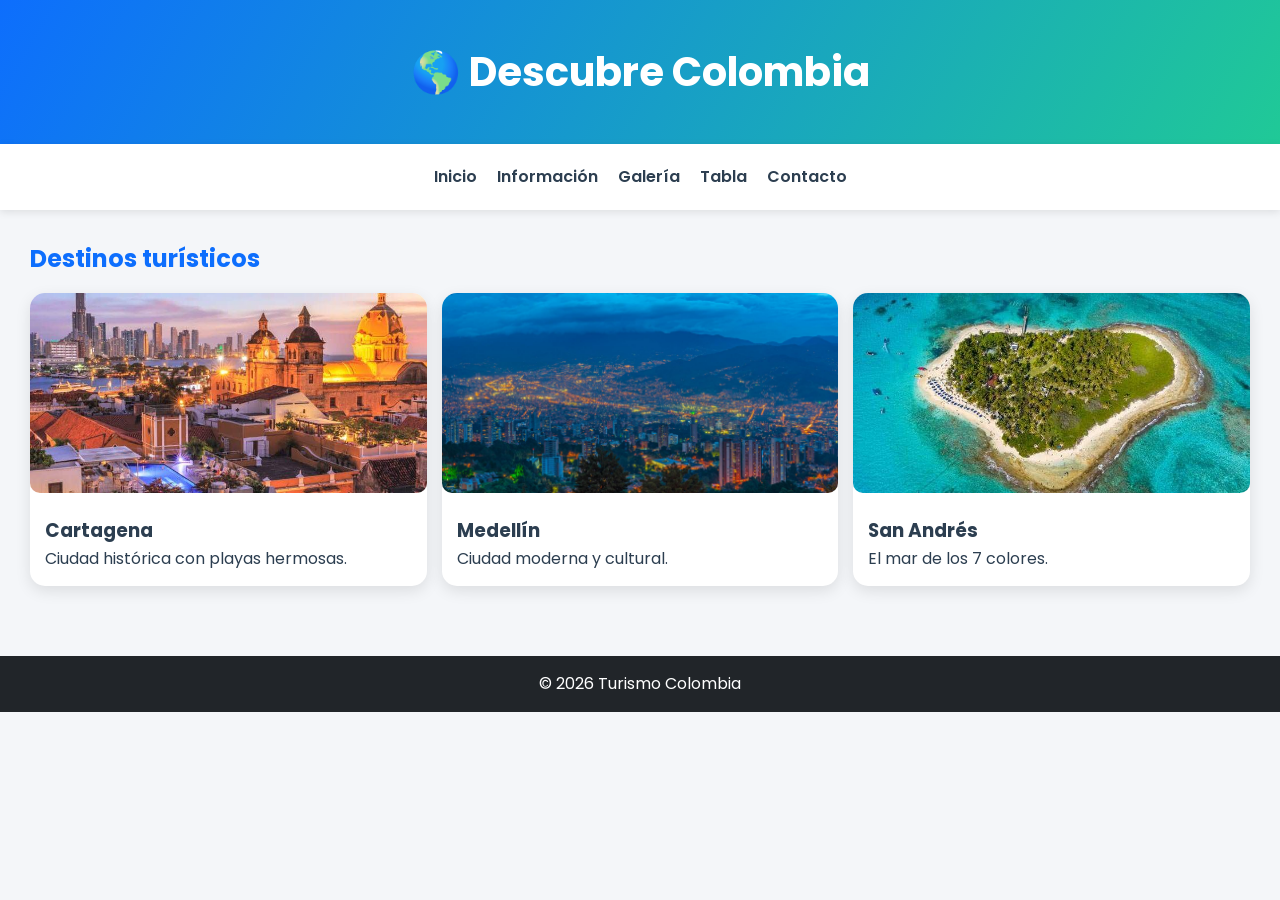
==== index.html @ 143d5731 "Add files via upload" ====
<!DOCTYPE html>
<html lang="es">
<head>
<meta charset="UTF-8">
<meta name="viewport" content="width=device-width, initial-scale=1.0">

<meta name="description" content="Portal turístico de Colombia">
<meta name="keywords" content="turismo, Colombia, viajes">
<meta name="author" content="Juan Manuel">

<!-- Open Graph -->
<meta property="og:title" content="Descubre Colombia">
<meta property="og:description" content="Explora destinos turísticos increíbles">

<!-- 🔥 FIX YOUTUBE -->
<meta name="referrer" content="strict-origin-when-cross-origin">

<title>Descubre Colombia</title>

<link rel="stylesheet" href="css/style.css">
<link href="https://fonts.googleapis.com/css2?family=Poppins&display=swap" rel="stylesheet">
</head>

<body>

<header>
<h1>🌎 Descubre Colombia</h1>
</header>

<nav>
<a href="index.html">Inicio</a>
<a href="informacion.html">Información</a>
<a href="galeria.html">Galería</a>
<a href="tabla.html">Tabla</a>
<a href="contacto.html">Contacto</a>
</nav>

<main>

<section>
<h2>Destinos turísticos</h2>

<div class="galeria">

<div class="card">
<img src="img/cartagena.jpg" alt="Cartagena Colombia">
<div class="card-body">
<h3>Cartagena</h3>
<p>Ciudad histórica con playas hermosas.</p>
</div>
</div>

<div class="card">
<img src="img/medellin.jpg" alt="Medellín Colombia">
<div class="card-body">
<h3>Medellín</h3>
<p>Ciudad moderna y cultural.</p>
</div>
</div>

<div class="card">
<img src="img/andres1.jpg" alt="San Andrés Colombia">
<div class="card-body">
<h3>San Andrés</h3>
<p>El mar de los 7 colores.</p>
</div>
</div>

</div>

</section>

</main>

<footer>
<p>© 2026 Turismo Colombia</p>
</footer>

</body>
</html>
---- css/style.css ----
/* =========================
   VARIABLES
========================= */
:root {
    --color-primario: #0d6efd;
    --color-secundario: #20c997;
    --color-fondo: #f4f6f9;
    --color-texto: #2c3e50;
    --color-blanco: #ffffff;
    --color-sombra: rgba(0,0,0,0.1);

    --fuente: 'Poppins', sans-serif;
}

/* =========================
   RESET
========================= */
* {
    margin: 0;
    padding: 0;
    box-sizing: border-box;
}

/* =========================
   BODY
========================= */
body {
    font-family: var(--fuente);
    background: var(--color-fondo);
    color: var(--color-texto);
    line-height: 1.6;
}

/* =========================
   HEADER
========================= */
header {
    background: linear-gradient(120deg, var(--color-primario), var(--color-secundario));
    color: white;
    text-align: center;
    padding: 40px 20px;
    box-shadow: 0 4px 10px var(--color-sombra);
}

header h1 {
    font-size: 2.5rem;
}

/* =========================
   NAVBAR
========================= */
nav {
    display: flex;
    justify-content: center;
    flex-wrap: wrap;
    background: white;
    padding: 10px;
    box-shadow: 0 2px 8px var(--color-sombra);
}

nav a {
    margin: 10px;
    text-decoration: none;
    color: var(--color-texto);
    font-weight: 600;
    position: relative;
}

nav a::after {
    content: "";
    width: 0;
    height: 3px;
    background: var(--color-primario);
    position: absolute;
    bottom: -5px;
    left: 0;
    transition: 0.3s;
}

nav a:hover::after {
    width: 100%;
}

nav a.active {
    color: var(--color-primario);
    font-weight: bold;
}

/* =========================
   MAIN
========================= */
main {
    padding: 30px;
}

/* =========================
   TITULOS
========================= */
h2 {
    color: var(--color-primario);
    margin-bottom: 15px;
}

/* =========================
   CARDS
========================= */
.card {
    background: var(--color-blanco);
    border-radius: 15px;
    overflow: hidden;
    box-shadow: 0 5px 15px var(--color-sombra);
    transition: 0.3s;
}

.card img {
    width: 100%;
    height: 220px;
    object-fit: cover;
}

.card-body {
    padding: 15px;
}

.card:hover {
    transform: translateY(-8px);
}

/* =========================
   GALERÍA
========================= */
.galeria {
    display: grid;
    grid-template-columns: repeat(3, 1fr);
    gap: 15px;
}

.galeria img {
    width: 100%;
    height: 200px;
    object-fit: cover;
    border-radius: 10px;
    transition: 0.3s;
}

.galeria img:hover {
    transform: scale(1.05);
}

/* =========================
   VIDEO
========================= */
.video-container {
    position: relative;
    padding-bottom: 56.25%;
    height: 0;
    margin-top: 20px;
}

.video-container iframe {
    position: absolute;
    width: 100%;
    height: 100%;
    border-radius: 10px;
    box-shadow: 0 10px 25px rgba(0,0,0,0.2);
}

/* =========================
   TABLA
========================= */
table {
    width: 100%;
    border-collapse: collapse;
    background: white;
    box-shadow: 0 5px 15px var(--color-sombra);
}

thead {
    background: var(--color-primario);
    color: white;
}

th, td {
    padding: 12px;
    text-align: center;
    border-bottom: 1px solid #ddd;
}

tbody tr:hover {
    background: #f1f1f1;
}

tfoot {
    background: #e9ecef;
    font-weight: bold;
}

/* =========================
   FORMULARIO PRO
========================= */
.form-pro {
    max-width: 500px;
    margin: auto;
    background: white;
    padding: 25px;
    border-radius: 12px;
    box-shadow: 0 8px 20px var(--color-sombra);
}

.campo {
    margin-bottom: 15px;
}

.campo label {
    font-weight: 600;
    display: block;
    margin-bottom: 5px;
}

.campo input,
.campo select,
.campo textarea {
    width: 100%;
    padding: 10px;
    border-radius: 6px;
    border: 1px solid #ccc;
    transition: 0.2s;
}

.campo input:focus,
.campo textarea:focus {
    border-color: var(--color-primario);
    outline: none;
}

/* ERRORES */
.error {
    color: red;
    font-size: 0.8rem;
}

/* VALIDACIÓN */
.input-error {
    border: 2px solid red;
}

.input-ok {
    border: 2px solid green;
}

/* CHECKBOX */
.checkbox {
    display: flex;
    align-items: center;
    gap: 10px;
    margin: 10px 0;
}

/* BOTÓN */
button {
    width: 100%;
    padding: 12px;
    border: none;
    background: var(--color-primario);
    color: white;
    font-size: 1rem;
    border-radius: 6px;
    cursor: pointer;
    transition: 0.3s;
}

button:hover {
    background: var(--color-secundario);
}

/* MENSAJE */
#respuesta {
    text-align: center;
    margin-top: 10px;
    font-weight: bold;
}

/* =========================
   FOOTER
========================= */
footer {
    margin-top: 40px;
    background: #212529;
    color: white;
    text-align: center;
    padding: 15px;
}

/* =========================
   RESPONSIVE
========================= */
@media (max-width: 768px) {

    header h1 {
        font-size: 1.8rem;
    }

    nav {
        flex-direction: column;
    }

    .galeria {
        grid-template-columns: 1fr;
    }

    .card img {
        height: 180px;
    }

}
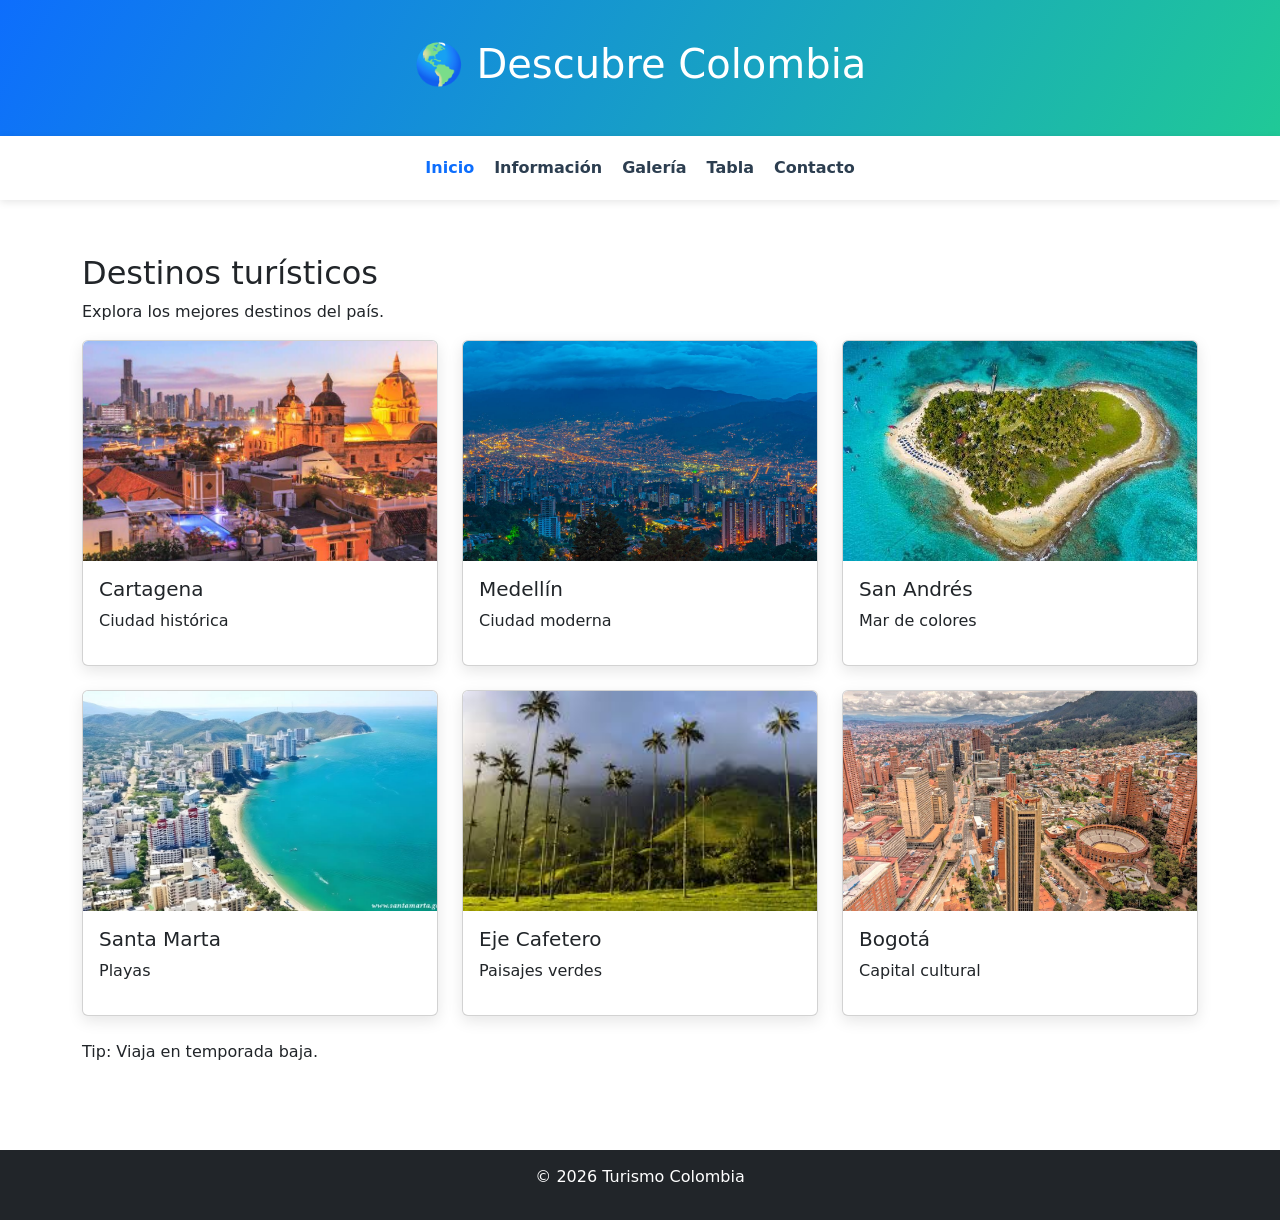
==== commit 09dfefca: "Add files via upload" ====
--- a/index.html
+++ b/index.html
@@ -3,22 +3,16 @@
 <head>
 <meta charset="UTF-8">
 <meta name="viewport" content="width=device-width, initial-scale=1.0">
-
 <meta name="description" content="Portal turístico de Colombia">
 <meta name="keywords" content="turismo, Colombia, viajes">
 <meta name="author" content="Juan Manuel">
-
-<!-- Open Graph -->
 <meta property="og:title" content="Descubre Colombia">
 <meta property="og:description" content="Explora destinos turísticos increíbles">
-
-<!-- 🔥 FIX YOUTUBE -->
 <meta name="referrer" content="strict-origin-when-cross-origin">
-
-<title>Descubre Colombia</title>
+<title>Inicio</title>
 
 <link rel="stylesheet" href="css/style.css">
-<link href="https://fonts.googleapis.com/css2?family=Poppins&display=swap" rel="stylesheet">
+<link href="https://cdn.jsdelivr.net/npm/bootstrap@5.3.0/dist/css/bootstrap.min.css" rel="stylesheet">
 </head>
 
 <body>
@@ -28,47 +22,91 @@
 </header>
 
 <nav>
-<a href="index.html">Inicio</a>
+<a href="index.html" class="active">Inicio</a>
 <a href="informacion.html">Información</a>
 <a href="galeria.html">Galería</a>
 <a href="tabla.html">Tabla</a>
 <a href="contacto.html">Contacto</a>
 </nav>
 
-<main>
+<main class="container mt-4">
 
 <section>
 <h2>Destinos turísticos</h2>
 
-<div class="galeria">
+<article>
+<p>Explora los mejores destinos del país.</p>
+</article>
 
+<div class="row">
+
+<div class="col-md-4 mb-4">
 <div class="card">
-<img src="img/cartagena.jpg" alt="Cartagena Colombia">
+<img src="img/cartagena.jpg" class="card-img-top" alt="Cartagena">
 <div class="card-body">
-<h3>Cartagena</h3>
-<p>Ciudad histórica con playas hermosas.</p>
+<h5>Cartagena</h5>
+<p>Ciudad histórica</p>
+</div>
 </div>
 </div>
 
+<div class="col-md-4 mb-4">
 <div class="card">
-<img src="img/medellin.jpg" alt="Medellín Colombia">
+<img src="img/medellin.jpg" class="card-img-top" alt="Medellín">
 <div class="card-body">
-<h3>Medellín</h3>
-<p>Ciudad moderna y cultural.</p>
+<h5>Medellín</h5>
+<p>Ciudad moderna</p>
+</div>
 </div>
 </div>
 
+<div class="col-md-4 mb-4">
 <div class="card">
-<img src="img/andres1.jpg" alt="San Andrés Colombia">
+<img src="img/andres1.jpg" class="card-img-top" alt="San Andrés">
 <div class="card-body">
-<h3>San Andrés</h3>
-<p>El mar de los 7 colores.</p>
+<h5>San Andrés</h5>
+<p>Mar de colores</p>
+</div>
+</div>
+</div>
+
+<div class="col-md-4 mb-4">
+<div class="card">
+<img src="img/santamarta.jpg" class="card-img-top" alt="Santa Marta">
+<div class="card-body">
+<h5>Santa Marta</h5>
+<p>Playas</p>
+</div>
+</div>
+</div>
+
+<div class="col-md-4 mb-4">
+<div class="card">
+<img src="img/cafetero.jpg" class="card-img-top" alt="Eje Cafetero">
+<div class="card-body">
+<h5>Eje Cafetero</h5>
+<p>Paisajes verdes</p>
+</div>
+</div>
+</div>
+
+<div class="col-md-4 mb-4">
+<div class="card">
+<img src="img/bogota.jpeg" class="card-img-top" alt="Bogotá">
+<div class="card-body">
+<h5>Bogotá</h5>
+<p>Capital cultural</p>
+</div>
 </div>
 </div>
 
 </div>
 
 </section>
+
+<aside>
+<p>Tip: Viaja en temporada baja.</p>
+</aside>
 
 </main>
 
